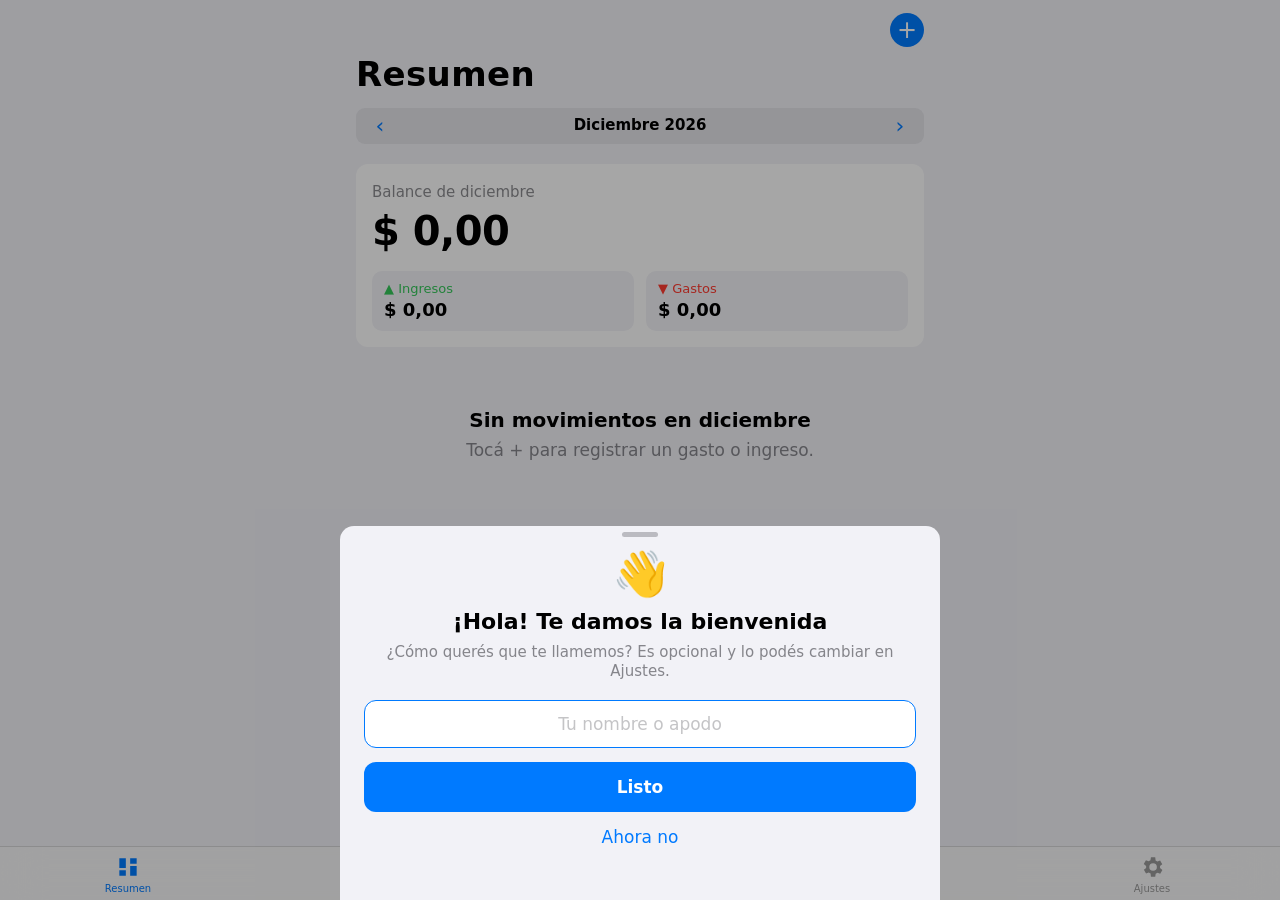
==== index.html @ 660a6580 "v8.4.0: bancos con varias cajas, tarjetas por moneda o sin cuenta, deuda anterior de tarjetas" ====
<!doctype html>
<html lang="es">
<head>
  <meta charset="utf-8">
  <meta name="viewport" content="width=device-width, initial-scale=1, viewport-fit=cover">
  <meta name="theme-color" content="#F2F2F7" media="(prefers-color-scheme: light)">
  <meta name="theme-color" content="#000000" media="(prefers-color-scheme: dark)">
  <meta name="apple-mobile-web-app-capable" content="yes">
  <meta name="apple-mobile-web-app-status-bar-style" content="default">
  <title>Mis Gastos</title>
  <link rel="manifest" href="manifest.webmanifest">
  <link rel="icon" href="icon-192.png">
  <link rel="apple-touch-icon" href="icon-192.png">
  <link rel="stylesheet" href="styles.css">
</head>
<body>
  <div id="app">
    <section class="view" id="view-home"></section>
    <section class="view" id="view-list" hidden></section>
    <section class="view" id="view-cards" hidden></section>
    <section class="view" id="view-budgets" hidden></section>
    <section class="view" id="view-settings" hidden></section>
  </div>

  <nav class="tabbar">
    <button data-tab="home" class="on">
      <svg viewBox="0 0 24 24"><path d="M4 13h6V4H4v9zm0 7h6v-5H4v5zm10 0h6v-9h-6v9zm0-16v5h6V4h-6z"/></svg>
      <span>Resumen</span>
    </button>
    <button data-tab="list">
      <svg viewBox="0 0 24 24"><path d="M4 6h2v2H4zm4 0h12v2H8zM4 11h2v2H4zm4 0h12v2H8zm-4 5h2v2H4zm4 0h12v2H8z"/></svg>
      <span>Movimientos</span>
    </button>
    <button data-tab="cards">
      <svg viewBox="0 0 24 24"><path d="M20 4H4a2 2 0 00-2 2v12a2 2 0 002 2h16a2 2 0 002-2V6a2 2 0 00-2-2zm0 14H4v-6h16v6zm0-10H4V6h16v2z"/></svg>
      <span>Cuentas</span>
    </button>
    <button data-tab="budgets">
      <svg viewBox="0 0 24 24"><path d="M12 2a10 10 0 100 20 10 10 0 000-20zm1 15.9V19h-2v-1.1c-1.7-.3-3-1.4-3.1-3h1.9c.1.9.8 1.5 2.2 1.5 1.5 0 1.9-.7 1.9-1.2 0-.7-.4-1.3-2.3-1.7-2.1-.5-3.5-1.3-3.5-3 0-1.4 1.1-2.4 2.9-2.7V5h2v1.1c1.6.4 2.4 1.6 2.5 2.9h-1.9c-.1-.9-.6-1.5-1.9-1.5-1.2 0-1.9.5-1.9 1.3 0 .7.5 1.1 2.3 1.6 1.8.4 3.5 1.2 3.5 3.1 0 1.4-1 2.5-2.6 2.9z"/></svg>
      <span>Presupuestos</span>
    </button>
    <button data-tab="settings">
      <svg viewBox="0 0 24 24"><path d="M19.4 13a7.5 7.5 0 000-2l2.1-1.6-2-3.5-2.5 1a7.4 7.4 0 00-1.7-1L15 3h-4l-.4 2.7a7.4 7.4 0 00-1.7 1l-2.5-1-2 3.5L6.6 11a7.5 7.5 0 000 2l-2.1 1.6 2 3.5 2.5-1c.5.4 1.1.7 1.7 1L11 21h4l.4-2.7c.6-.3 1.2-.6 1.7-1l2.5 1 2-3.5-2.2-1.8zM13 15.5a3.5 3.5 0 110-7 3.5 3.5 0 010 7z"/></svg>
      <span>Ajustes</span>
    </button>
  </nav>

  <!-- Hoja para agregar / editar gasto -->
  <dialog id="sheet" class="sheet">
    <div class="grabber"></div>
    <header class="sheet-head">
      <button type="button" class="link" data-action="close-sheet">Cancelar</button>
      <strong id="sheet-title">Nuevo gasto</strong>
      <button type="button" class="link bold" data-action="save-expense">Guardar</button>
    </header>
    <div class="segmented" id="f-type">
      <button type="button" data-action="set-type" data-type="expense" class="on">Gasto</button>
      <button type="button" data-action="set-type" data-type="income">Ingreso</button>
    </div>
    <div class="amount-wrap">
      <span id="cur-symbol">$</span>
      <input id="f-amount" inputmode="decimal" placeholder="0" autocomplete="off">
    </div>
    <div class="segmented cur-seg" id="f-cur">
      <button type="button" data-action="set-cur" data-cur="" class="on" id="f-cur-local">UYU</button>
      <button type="button" data-action="set-cur" data-cur="USD">USD</button>
    </div>
    <p class="hint sheet-hint" id="f-usd-hint" hidden></p>
    <div class="group" id="f-rate-group" hidden>
      <label class="row"><span>Cotización US$</span><input id="f-rate" inputmode="decimal" placeholder="0" autocomplete="off"></label>
    </div>
    <div id="f-cats" class="cat-grid"></div>
    <div class="group" id="f-pay-group">
      <div class="row from-row"><span id="f-from-label">Desde</span></div>
      <div class="chips from-chips" id="f-from"></div>
      <label class="row" id="f-inst-row" hidden><span>Cuotas</span><select id="f-inst"></select></label>
    </div>
    <p class="hint sheet-hint" id="f-inst-hint" hidden></p>
    <div class="group">
      <label class="row"><span>Fijo todos los meses</span><input id="f-rec" type="checkbox" class="switch"></label>
      <label class="row" id="f-end-row" hidden><span>Termina</span>
        <select id="f-end-mode"><option value="">Nunca</option><option value="date">En un mes</option></select></label>
      <label class="row" id="f-end-month-row" hidden><span>Último mes</span><input id="f-end" type="month"></label>
    </div>
    <p class="hint sheet-hint" id="f-rec-hint" hidden></p>
    <div class="group">
      <label class="row"><span id="f-date-label">Fecha</span><input id="f-date" type="date"></label>
      <label class="row"><span>Nota</span><input id="f-note" type="text" maxlength="80" placeholder="Opcional"></label>
    </div>
    <div class="group" id="f-receipt-group">
      <button type="button" class="row blue" data-action="add-receipt" id="f-receipt-add">📎 Adjuntar foto del recibo<span></span></button>
      <div class="row receipt-prev" id="f-receipt-prev" hidden>
        <img id="f-receipt-img" alt="Recibo" data-action="view-receipt">
        <button type="button" class="link" data-action="view-receipt">Ver</button>
        <button type="button" class="link danger" data-action="del-receipt">Quitar</button>
      </div>
    </div>
    <div class="group" id="f-delete-group" hidden>
      <button type="button" class="row danger center" data-action="delete-expense">Eliminar gasto</button>
    </div>
  </dialog>

  <!-- Contraseña de la copia -->
  <dialog id="pwsheet" class="sheet small">
    <div class="grabber"></div>
    <header class="sheet-head">
      <button type="button" class="link" id="pw-cancel">Cancelar</button>
      <strong id="pw-title">Contraseña</strong>
      <button type="button" class="link bold" id="pw-ok">Listo</button>
    </header>
    <p class="hint center" id="pw-hint"></p>
    <div class="pw-fields">
      <input id="pw-1" class="field" type="password" autocomplete="new-password" placeholder="Contraseña" enterkeyhint="done">
      <div id="pw-2row"><input id="pw-2" class="field" type="password" autocomplete="new-password" placeholder="Repetila" enterkeyhint="done"></div>
      <p class="field-error" id="pw-err"></p>
    </div>
  </dialog>

  <!-- Hoja para presupuesto -->
  <dialog id="bsheet" class="sheet small">
    <div class="grabber"></div>
    <header class="sheet-head">
      <button type="button" class="link" data-action="close-bsheet">Cancelar</button>
      <strong id="b-title">Presupuesto</strong>
      <button type="button" class="link bold" data-action="save-budget">Guardar</button>
    </header>
    <p class="hint center">Límite mensual para esta categoría</p>
    <div class="amount-wrap">
      <span class="cur-symbol-b">$</span>
      <input id="b-amount" inputmode="decimal" placeholder="0" autocomplete="off">
    </div>
    <div class="group">
      <button type="button" class="row danger center" data-action="clear-budget">Quitar presupuesto</button>
    </div>
  </dialog>

  <!-- Hoja para tarjeta -->
  <dialog id="csheet" class="sheet small">
    <div class="grabber"></div>
    <header class="sheet-head">
      <button type="button" class="link" data-action="close-csheet">Cancelar</button>
      <strong id="c-title">Nueva tarjeta</strong>
      <button type="button" class="link bold" data-action="save-card">Guardar</button>
    </header>
    <div class="group" style="margin-top:12px">
      <label class="row"><span>Nombre</span><input id="c-name" type="text" maxlength="30" placeholder="Visa BROU"></label>
      <label class="row"><span>Límite</span><input id="c-limit" inputmode="decimal" placeholder="100.000"></label>
      <label class="row"><span>Día de cierre</span><input id="c-close" inputmode="numeric" placeholder="Opcional (1-31)"></label>
      <label class="row"><span id="c-pay-label">Se paga desde</span><select id="c-pay"></select></label>
      <label class="row" id="c-pay-usd-row" hidden><span>Dólares desde</span><select id="c-pay-usd"></select></label>
    </div>
    <p class="hint sheet-hint">Al pagar la tarjeta, se propone la cuenta según la moneda del saldo; igual podés elegir otra. Con el día de cierre, las compras hechas después de esa fecha empiezan a pagarse el mes siguiente.</p>
    <div class="group" id="c-delete-group" hidden>
      <button type="button" class="row danger center" data-action="delete-card">Eliminar tarjeta</button>
    </div>
  </dialog>

  <!-- Hoja de cuenta -->
  <dialog id="asheet" class="sheet">
    <div class="grabber"></div>
    <header class="sheet-head">
      <button type="button" class="link" data-action="close-asheet">Cancelar</button>
      <strong id="a-title">Nueva cuenta</strong>
      <button type="button" class="link bold" data-action="save-account">Guardar</button>
    </header>
    <div class="group" style="margin-top:12px">
      <label class="row" id="a-bank-row"><span>Banco</span><input id="a-bank" type="text" maxlength="24" placeholder="Opcional (BROU, Itaú…)" list="a-bank-list" autocomplete="off"></label>
      <datalist id="a-bank-list"></datalist>
      <label class="row"><span>Nombre</span><input id="a-name" type="text" maxlength="30" placeholder="Caja de ahorro pesos"></label>
      <label class="row"><span>Tipo</span><select id="a-type">
        <option value="bank">🏦 Banco</option><option value="cash">💵 Efectivo</option>
        <option value="savings">🐷 Ahorro</option><option value="invest">📈 Inversión</option></select></label>
      <label class="row" id="a-cur-row"><span>Moneda</span><select id="a-cur"><option value="">UYU</option><option value="USD">USD</option></select></label>
      <label class="row"><span id="a-balance-label">Saldo actual</span><input id="a-balance" inputmode="decimal" placeholder="0"></label>
    </div>
    <p class="hint sheet-hint" id="a-hint"></p>
    <div class="group" id="a-yield-group" hidden>
      <label class="row"><span>Rinde (% anual)</span><input id="a-tna" inputmode="decimal" placeholder="Opcional"></label>
    </div>
    <div class="group" id="a-goal-group" hidden>
      <label class="row"><span>Meta</span><input id="a-goal" inputmode="decimal" placeholder="Opcional"></label>
      <label class="row"><span>Para</span><input id="a-goal-date" type="month"></label>
    </div>
    <div class="group" id="a-actions" hidden>
      <button type="button" class="row blue" data-action="account-transfer">⇄ Transferir desde esta cuenta<span></span></button>
      <button type="button" class="row blue" data-action="open-yield" id="a-yield-btn" hidden>📈 Registrar rendimiento<span></span></button>
    </div>
    <div id="a-moves" class="sheet-moves"></div>
    <div class="group" id="a-delete-group" hidden>
      <button type="button" class="row danger center" data-action="delete-account">Eliminar cuenta</button>
    </div>
  </dialog>

  <!-- Hoja de transferencia -->
  <dialog id="tsheet" class="sheet">
    <div class="grabber"></div>
    <header class="sheet-head">
      <button type="button" class="link" data-action="close-tsheet">Cancelar</button>
      <strong id="t-title">Transferir</strong>
      <button type="button" class="link bold" data-action="save-transfer">Guardar</button>
    </header>
    <div class="amount-wrap">
      <span id="t-cur">$</span>
      <input id="t-amount" inputmode="decimal" placeholder="0" autocomplete="off">
    </div>
    <div class="group">
      <label class="row"><span>De</span><select id="t-from"></select></label>
      <label class="row"><span>A</span><select id="t-to"></select></label>
    </div>
    <div class="group" id="t-rate-group" hidden>
      <label class="row"><span>Cotización US$</span><input id="t-rate" inputmode="decimal" placeholder="0"></label>
    </div>
    <p class="hint sheet-hint" id="t-hint" hidden></p>
    <div class="group">
      <label class="row"><span>Fecha</span><input id="t-date" type="date"></label>
      <label class="row"><span>Nota</span><input id="t-note" type="text" maxlength="80" placeholder="Ej.: retiro del cajero"></label>
    </div>
    <p class="hint sheet-hint">Las transferencias no cuentan como gasto ni como ingreso.</p>
    <div class="group" id="t-delete-group" hidden>
      <button type="button" class="row danger center" data-action="delete-transfer">Eliminar transferencia</button>
    </div>
  </dialog>

  <!-- Hoja de pago de resumen -->
  <dialog id="psheet" class="sheet">
    <div class="grabber"></div>
    <header class="sheet-head">
      <button type="button" class="link" data-action="close-psheet">Cancelar</button>
      <strong id="p-title">Pagar resumen</strong>
      <button type="button" class="link bold" data-action="save-pay">Pagar</button>
    </header>
    <div class="segmented" id="p-cur">
      <button type="button" data-action="pay-cur" data-cur="" class="on">Pesos</button>
      <button type="button" data-action="pay-cur" data-cur="USD">Dólares</button>
    </div>
    <p class="hint center" id="p-owed" style="margin-top:12px"></p>
    <div class="amount-wrap">
      <span id="p-sym">$</span>
      <input id="p-amount" inputmode="decimal" placeholder="0" autocomplete="off">
    </div>
    <div class="segmented" id="p-mode" style="margin-bottom:18px">
      <button type="button" data-action="pay-mode" data-mode="total" class="on">Total</button>
      <button type="button" data-action="pay-mode" data-mode="min">Mínimo</button>
      <button type="button" data-action="pay-mode" data-mode="other">Otro monto</button>
    </div>
    <div class="group">
      <label class="row"><span>Desde</span><select id="p-from"></select></label>
      <label class="row"><span>Fecha</span><input id="p-date" type="date"></label>
    </div>
    <div class="group" id="p-rate-group" hidden>
      <label class="row"><span>Cotización US$</span><input id="p-rate" inputmode="decimal" placeholder="0"></label>
    </div>
    <p class="hint sheet-hint" id="p-hint" hidden></p>
    <div class="group" id="p-delete-group" hidden>
      <button type="button" class="row danger center" data-action="delete-transfer">Eliminar pago</button>
    </div>
  </dialog>

  <!-- Deuda anterior de una tarjeta -->
  <dialog id="dsheet" class="sheet">
    <div class="grabber"></div>
    <header class="sheet-head">
      <button type="button" class="link" data-action="close-dsheet">Cancelar</button>
      <strong id="d-title">Deuda anterior</strong>
      <button type="button" class="link bold" data-action="save-debt">Guardar</button>
    </header>
    <div class="segmented" id="d-kind" style="margin:4px 16px 14px">
      <button type="button" data-action="d-kind" data-kind="plan">Compra en cuotas</button>
      <button type="button" data-action="d-kind" data-kind="balance">Saldo a pagar</button>
    </div>
    <div class="segmented" id="d-cur" style="margin:0 16px 14px" hidden>
      <button type="button" data-action="d-cur" data-cur="">Pesos</button>
      <button type="button" data-action="d-cur" data-cur="USD">Dólares</button>
    </div>
    <div class="group">
      <label class="row"><span>Descripción</span><input id="d-note" type="text" maxlength="40" placeholder="Heladera"></label>
      <label class="row"><span id="d-amount-label">Valor de la cuota</span><input id="d-amount" inputmode="decimal" placeholder="0"></label>
      <label class="row" id="d-left-row"><span>Cuotas que faltan</span><input id="d-left" inputmode="numeric" placeholder="Incluye la de este mes"></label>
      <label class="row" id="d-total-row"><span>Cuotas en total</span><input id="d-total" inputmode="numeric" placeholder="Opcional"></label>
    </div>
    <p class="hint sheet-hint" id="d-hint"></p>
    <div class="group" id="d-delete-group" hidden>
      <button type="button" class="row danger center" data-action="delete-debt">Eliminar</button>
    </div>
  </dialog>

  <!-- Categoría propia -->
  <dialog id="ksheet" class="sheet">
    <div class="grabber"></div>
    <header class="sheet-head">
      <button type="button" class="link" data-action="close-ksheet">Cancelar</button>
      <strong id="k-title">Nueva categoría</strong>
      <button type="button" class="link bold" data-action="save-cat">Guardar</button>
    </header>
    <div class="k-preview" id="k-preview"></div>
    <div class="segmented" id="k-type" style="margin:0 16px 14px">
      <button type="button" data-action="k-type" data-type="expense">Gasto</button>
      <button type="button" data-action="k-type" data-type="income">Ingreso</button>
    </div>
    <div class="group">
      <label class="row"><span>Nombre</span><input id="k-name" type="text" maxlength="24" placeholder="Mascotas"></label>
      <label class="row"><span>Emoji</span><input id="k-emoji" type="text" maxlength="16" placeholder="🐶" style="font-size:20px"></label>
    </div>
    <div class="section-h"><span>Elegí un emoji o escribí el tuyo</span></div>
    <div class="k-emojis" id="k-emojis"></div>
    <div class="section-h"><span>Color de fondo</span></div>
    <div class="k-colors" id="k-colors"></div>
    <div class="group">
      <label class="row"><span>Otro color</span><input id="k-custom-color" type="color" class="k-picker"></label>
    </div>
    <div class="group" id="k-delete-group" hidden>
      <button type="button" class="row danger center" data-action="delete-cat">Eliminar categoría</button>
    </div>
  </dialog>

  <!-- Bienvenida (nombre opcional) -->
  <dialog id="nsheet" class="sheet small">
    <div class="grabber"></div>
    <div class="welcome">
      <div class="welcome-icon">👋</div>
      <h2>¡Hola! Te damos la bienvenida</h2>
      <p class="hint center">¿Cómo querés que te llamemos? Es opcional y lo podés cambiar en Ajustes.</p>
      <input id="n-name" class="field" type="text" maxlength="24" placeholder="Tu nombre o apodo" autocomplete="given-name" enterkeyhint="done">
      <button class="btn" data-action="save-name">Listo</button>
      <button class="link" data-action="skip-name">Ahora no</button>
    </div>
  </dialog>

  <!-- Rendimiento de una cuenta -->
  <dialog id="ysheet" class="sheet small">
    <div class="grabber"></div>
    <header class="sheet-head">
      <button type="button" class="link" data-action="close-ysheet">Cancelar</button>
      <strong id="y-title">Rendimiento</strong>
      <button type="button" class="link bold" data-action="save-yield">Guardar</button>
    </header>
    <p class="hint center" id="y-period" style="margin:0 16px 14px"></p>
    <div class="group">
      <label class="row"><span>Saldo hoy</span><input id="y-balance" inputmode="decimal" placeholder="0"></label>
      <label class="row"><span>Tasa anual (%)</span><input id="y-tna" inputmode="decimal" placeholder="0"></label>
      <div class="row"><span>Rendimiento</span><span class="val" id="y-diff"></span></div>
    </div>
    <button type="button" class="link center" style="display:block;margin:0 auto 10px" data-action="yield-estimate" id="y-est-btn">Usar el estimado</button>
    <p class="footer-note">Viene completado con lo que estimamos según la tasa. Si en la app de tu banco ves otro saldo, escribilo: la diferencia queda como ingreso «Rendimientos».</p>
  </dialog>

  <!-- Foto del recibo -->
  <dialog id="rsheet" class="sheet">
    <div class="grabber"></div>
    <header class="sheet-head"><span></span><strong>Recibo</strong><button type="button" class="link bold" data-action="close-rsheet">Listo</button></header>
    <img id="r-img" class="receipt-full" alt="Recibo">
  </dialog>

  <!-- Importar estado de cuenta -->
  <dialog id="isheet" class="sheet">
    <div class="grabber"></div>
    <header class="sheet-head">
      <button type="button" class="link" data-action="close-isheet">Cancelar</button>
      <strong>Importar</strong>
      <button type="button" class="link bold" data-action="do-import" id="i-go">Importar</button>
    </header>
    <p class="hint center" id="i-file" style="margin:0 16px 14px"></p>
    <div class="group">
      <label class="row"><span>Fecha</span><select id="i-date"></select></label>
      <label class="row"><span>Descripción</span><select id="i-desc"></select></label>
      <label class="row"><span>Montos</span><select id="i-mode">
        <option value="signed">Una columna (negativo = gasto)</option>
        <option value="expense">Una columna, todos gastos</option>
        <option value="split">Débito y crédito separados</option>
      </select></label>
      <label class="row" id="i-amount-row"><span id="i-amount-label">Monto</span><select id="i-amount"></select></label>
      <label class="row" id="i-credit-row" hidden><span>Crédito</span><select id="i-credit"></select></label>
      <label class="row"><span>Cuenta</span><select id="i-acc"></select></label>
    </div>
    <div class="section-h"><span id="i-count">Vista previa</span></div>
    <div class="group" id="i-preview"></div>
    <p class="footer-note">Las categorías se eligen solas por la descripción; después podés cambiarlas. Los movimientos repetidos se saltean.</p>
  </dialog>

  <!-- Bloqueo -->
  <div id="lock" class="lock" hidden>
    <div class="lock-box">
      <div class="lock-icon">🔒</div>
      <h2>Mis Gastos</h2>
      <p class="hint center">Ingresá tu PIN</p>
      <input id="lock-pin" class="field pin" type="password" inputmode="numeric" autocomplete="off" maxlength="12" enterkeyhint="go">
      <p class="field-error center" id="lock-err"></p>
      <button class="btn" id="lock-go">Desbloquear</button>
      <button class="btn secondary" id="lock-bio" hidden>Usar huella</button>
      <button class="link" id="lock-forgot">Olvidé mi PIN</button>
    </div>
  </div>

  <div id="toast" class="toast" hidden></div>

  <script src="app.js"></script>
</body>
</html>
---- styles.css ----
/* Mis Gastos — estilo iOS */
:root {
  --bg: #F2F2F7; --card: #FFFFFF; --card2: #F2F2F7;
  --label: #000000; --label2: rgba(60,60,67,.6); --label3: rgba(60,60,67,.3);
  --sep: rgba(60,60,67,.18); --fill: rgba(120,120,128,.12);
  --blue: #007AFF; --red: #FF3B30; --green: #34C759; --orange: #FF9500;
  --tabbar: rgba(249,249,249,.86);
  --r: 12px;
}
@media (prefers-color-scheme: dark) {
  :root {
    --bg: #000000; --card: #1C1C1E; --card2: #2C2C2E;
    --label: #FFFFFF; --label2: rgba(235,235,245,.6); --label3: rgba(235,235,245,.3);
    --sep: rgba(84,84,88,.6); --fill: rgba(118,118,128,.24);
    --blue: #0A84FF; --red: #FF453A; --green: #30D158; --orange: #FF9F0A;
    --tabbar: rgba(22,22,22,.86);
  }
}
* { box-sizing: border-box; -webkit-tap-highlight-color: transparent; }
html, body { margin: 0; background: var(--bg); color: var(--label);
  font-family: -apple-system, BlinkMacSystemFont, "SF Pro Text", "Inter", "Segoe UI", Roboto, system-ui, sans-serif;
  font-size: 17px; line-height: 1.3; -webkit-font-smoothing: antialiased; }
button { font: inherit; color: inherit; background: none; border: 0; padding: 0; cursor: pointer; }
input, select { font: inherit; color: var(--label); }
[hidden] { display: none !important; }

.view { max-width: 600px; margin: 0 auto;
  padding: calc(8px + env(safe-area-inset-top)) 16px calc(100px + env(safe-area-inset-bottom)); }

/* Encabezado grande */
.nav { display: flex; justify-content: flex-end; align-items: center; min-height: 44px; gap: 8px; }
.icon-btn { width: 34px; height: 34px; border-radius: 50%; background: var(--blue); color: #fff;
  font-size: 24px; line-height: 34px; text-align: center; font-weight: 400; }
.large-title { font-size: 34px; font-weight: 700; letter-spacing: .37px; margin: 0 0 12px; }

/* Selector de mes */
.month { display: flex; align-items: center; justify-content: space-between;
  background: var(--fill); border-radius: 9px; padding: 2px; margin-bottom: 20px; }
.month button { width: 44px; height: 32px; border-radius: 7px; color: var(--blue); font-size: 22px; }
.month button:disabled { color: var(--label3); }
.month span { font-size: 15px; font-weight: 600; }

/* Tarjetas y grupos */
.card { background: var(--card); border-radius: var(--r); padding: 16px; margin-bottom: 20px; }
.section-h { display: flex; justify-content: space-between; align-items: baseline;
  font-size: 13px; text-transform: uppercase; color: var(--label2); margin: 0 16px 7px; letter-spacing: -.08px; }
.section-h button { text-transform: none; color: var(--blue); font-size: 15px; }
.footer-note { font-size: 13px; color: var(--label2); margin: -13px 16px 22px; line-height: 1.4; }
.group { background: var(--card); border-radius: var(--r); overflow: hidden; margin-bottom: 22px; }
.row { display: flex; align-items: center; gap: 12px; min-height: 44px; padding: 10px 16px; width: 100%;
  text-align: left; position: relative; }
.row + .row::before { content: ""; position: absolute; top: 0; right: 0; left: 16px; height: .5px; background: var(--sep); }
.row.with-icon + .row.with-icon::before { left: 60px; }
.row > span:first-child:not(.ci) { flex: 1; }
.row input, .row select { border: 0; background: transparent; text-align: right; outline: none; flex: 1; min-width: 0; }
.row input::placeholder { color: var(--label3); }
.row .val { color: var(--label2); }
.row.center { justify-content: center; }
.danger { color: var(--red) !important; }
.blue { color: var(--blue); }
.chev::after { content: "›"; color: var(--label3); font-size: 22px; margin-left: 4px; }
.row:active { background: var(--fill); }

/* Icono de categoría */
.ci { width: 32px; height: 32px; border-radius: 8px; display: grid; place-items: center; font-size: 17px; flex: none; }
.ri { flex: 1; min-width: 0; }
.ri b { display: block; font-weight: 400; white-space: nowrap; overflow: hidden; text-overflow: ellipsis; }
.ri small { display: block; color: var(--label2); font-size: 13px; }
.amt { font-variant-numeric: tabular-nums; white-space: nowrap; }

/* Hero */
.hero small { color: var(--label2); font-size: 15px; }
.hero .big { font-size: 40px; font-weight: 700; letter-spacing: -.5px; margin: 2px 0 6px; font-variant-numeric: tabular-nums; }
.delta { font-size: 15px; font-weight: 500; }
.delta.up { color: var(--red); } .delta.down { color: var(--green); }
.progress { height: 8px; background: var(--fill); border-radius: 4px; overflow: hidden; margin: 12px 0 6px; }
.progress > i { display: block; height: 100%; border-radius: 4px; background: var(--green); transition: width .4s; }
.progress.warn > i { background: var(--orange); } .progress.over > i { background: var(--red); }
.meta { display: flex; justify-content: space-between; font-size: 13px; color: var(--label2); }

/* Donut */
.donut-wrap { display: flex; align-items: center; gap: 18px; }
.donut { width: 140px; height: 140px; flex: none; }
.donut text { fill: var(--label); }
.legend { flex: 1; display: grid; gap: 8px; font-size: 15px; min-width: 0; }
.legend div { display: flex; align-items: center; gap: 8px; }
.legend i { width: 10px; height: 10px; border-radius: 50%; flex: none; }
.legend span { flex: 1; white-space: nowrap; overflow: hidden; text-overflow: ellipsis; }
.legend em { font-style: normal; color: var(--label2); font-variant-numeric: tabular-nums; }

/* Buscador y filtros */
.search { display: flex; align-items: center; gap: 6px; background: var(--fill); border-radius: 10px;
  padding: 0 8px; height: 36px; margin-bottom: 12px; color: var(--label2); }
.search input { flex: 1; border: 0; background: transparent; outline: none; font-size: 17px; }
.chips { display: flex; gap: 8px; overflow-x: auto; margin: 0 -16px 18px; padding: 0 16px; scrollbar-width: none; }
.chips::-webkit-scrollbar { display: none; }
.chip { flex: none; padding: 6px 14px; border-radius: 16px; background: var(--card); font-size: 15px; }
.chip.on { background: var(--blue); color: #fff; }
.empty { text-align: center; color: var(--label2); padding: 40px 20px; }
.empty b { display: block; color: var(--label); font-size: 20px; margin-bottom: 6px; }

/* Presupuestos */
.brow { display: block; padding: 12px 16px; }
.brow .top { display: flex; align-items: center; gap: 12px; }
.brow .progress { margin: 10px 0 4px 44px; height: 6px; }
.brow .meta { margin-left: 44px; }

/* Tab bar */
.tabbar { position: fixed; left: 0; right: 0; bottom: 0; z-index: 5; display: flex;
  background: var(--tabbar); backdrop-filter: saturate(180%) blur(20px); -webkit-backdrop-filter: saturate(180%) blur(20px);
  border-top: .5px solid var(--sep); padding-bottom: env(safe-area-inset-bottom); }
.tabbar button { flex: 1; display: grid; justify-items: center; gap: 2px; padding: 7px 0 5px; color: #999; font-size: 10px; font-weight: 500; }
.tabbar svg { width: 26px; height: 26px; fill: currentColor; }
.tabbar button.on { color: var(--blue); }

/* Hojas (modales) */
.sheet { width: 100%; max-width: 600px; margin: auto auto 0; border: 0; padding: 0 0 calc(24px + env(safe-area-inset-bottom));
  border-radius: 14px 14px 0 0; background: var(--bg); color: var(--label); max-height: 94vh; }
.sheet[open] { animation: up .28s cubic-bezier(.2,.9,.3,1); }
@keyframes up { from { transform: translateY(100%); } to { transform: none; } }
.sheet::backdrop { background: rgba(0,0,0,.35); }
.grabber { width: 36px; height: 5px; border-radius: 3px; background: var(--label3); margin: 6px auto 0; }
.sheet-head { display: flex; justify-content: space-between; align-items: center; padding: 10px 16px 6px; }
.sheet-head strong { font-weight: 600; }
.link { color: var(--blue); } .link.bold { font-weight: 600; }
.link:disabled { color: var(--label3); }
.amount-wrap { display: flex; justify-content: center; align-items: baseline; gap: 4px; padding: 18px 16px 22px; }
.amount-wrap span { font-size: 34px; color: var(--label2); font-weight: 600; }
.amount-wrap input { width: 70%; border: 0; background: transparent; outline: none; font-size: 56px; font-weight: 700;
  text-align: center; font-variant-numeric: tabular-nums; }
.amount-wrap input::placeholder { color: var(--label3); }
.sheet .group { margin: 0 16px 20px; }
.cat-grid { display: grid; grid-template-columns: repeat(4, 1fr); gap: 12px 6px; margin: 0 16px 22px; }
.cat-grid button { display: grid; justify-items: center; gap: 6px; font-size: 12px; color: var(--label2); }
.cat-grid .ci { width: 52px; height: 52px; border-radius: 14px; font-size: 24px; opacity: .55; transition: transform .15s; }
.cat-grid button.on .ci { opacity: 1; transform: scale(1.06); box-shadow: 0 0 0 3px var(--bg), 0 0 0 5px var(--blue); }
.cat-grid button.on { color: var(--label); font-weight: 600; }
.hint { color: var(--label2); font-size: 15px; margin: 4px 16px 0; }
.center { text-align: center; }

/* Estado de sincronización */
.status-dot { width: 8px; height: 8px; border-radius: 50%; background: var(--label3); display: inline-block; margin-right: 6px; }
.status-dot.ok { background: var(--green); } .status-dot.err { background: var(--red); } .status-dot.busy { background: var(--orange); }
.btn { display: block; width: 100%; height: 50px; border-radius: 12px; background: var(--blue); color: #fff; font-weight: 600; margin-bottom: 22px; }
.btn:disabled { opacity: .5; }

.toast { position: fixed; left: 50%; bottom: calc(96px + env(safe-area-inset-bottom)); transform: translateX(-50%);
  background: rgba(30,30,30,.92); color: #fff; padding: 10px 18px; border-radius: 20px; font-size: 15px; z-index: 20;
  max-width: 90vw; text-align: center; }

/* Control segmentado */
.segmented { display: flex; background: var(--fill); border-radius: 9px; padding: 2px; margin: 8px 16px 0; }
.segmented button { flex: 1; height: 30px; border-radius: 7px; font-size: 14px; font-weight: 500; }
.segmented button.on { background: var(--card); box-shadow: 0 2px 6px rgba(0,0,0,.12); font-weight: 600; }
.sheet-hint { margin: -12px 32px 18px; font-size: 13px; }
.income { color: var(--green); }

/* Balance */
.split { display: grid; grid-template-columns: 1fr 1fr; gap: 12px; margin-top: 14px; }
.split div { background: var(--card2); border-radius: 10px; padding: 10px 12px; }
.split small { display: block; font-size: 13px; }
.split b { font-size: 18px; font-variant-numeric: tabular-nums; }
.big.neg { color: var(--red); }

/* Tarjetas */
.ccard { position: relative; border-radius: 16px; padding: 18px; color: #fff; margin-bottom: 14px; min-height: 172px;
  box-shadow: 0 8px 24px rgba(0,0,0,.18); display: block; width: 100%; text-align: left; overflow: hidden; }
.ccard::after { content: ""; position: absolute; right: -40px; top: -60px; width: 200px; height: 200px; border-radius: 50%; background: rgba(255,255,255,.08); }
.ccard .cname { font-size: 17px; font-weight: 600; display: flex; justify-content: space-between; }
.ccard .chip-ic { width: 34px; height: 24px; border-radius: 5px; background: linear-gradient(135deg,#f6d77b,#c9a23d); margin: 14px 0 10px; }
.ccard small { opacity: .8; font-size: 13px; display: block; }
.ccard .avail { font-size: 26px; font-weight: 700; font-variant-numeric: tabular-nums; }
.ccard .progress { background: rgba(255,255,255,.25); margin: 10px 0 6px; height: 6px; }
.ccard .progress > i { background: #fff; }
.ccard .progress.warn > i { background: #FFD60A; } .ccard .progress.over > i { background: #FF6961; }
.ccard .meta { color: rgba(255,255,255,.85); }
.months { display: grid; grid-template-columns: repeat(6, 1fr); gap: 8px; align-items: end; height: 120px; margin-top: 8px; }
.months div { display: grid; justify-items: center; gap: 4px; font-size: 11px; color: var(--label2); height: 100%; align-content: end; }
.months i { width: 100%; max-width: 28px; border-radius: 5px 5px 2px 2px; background: var(--blue); min-height: 2px; }
.months b { font-weight: 500; font-size: 10px; color: var(--label); }
.tabbar button span { white-space: nowrap; }

.hero small.income { color: var(--green); } .hero small.danger { color: var(--red); }

/* Interruptor estilo iOS */
.switch { appearance: none; -webkit-appearance: none; width: 51px; height: 31px; border-radius: 16px; background: var(--fill);
  position: relative; flex: none; transition: background .2s; cursor: pointer; margin: 0; padding: 0; border: 0; }
.switch::after { content: ""; position: absolute; top: 2px; left: 2px; width: 27px; height: 27px; border-radius: 50%;
  background: #fff; box-shadow: 0 2px 4px rgba(0,0,0,.25); transition: transform .2s; }
.switch:checked { background: var(--green); }
.switch:checked::after { transform: translateX(20px); }
input[type=month] { text-align: right; }
.tag { font-size: 11px; font-weight: 600; color: var(--blue); background: rgba(0,122,255,.12); padding: 1px 6px; border-radius: 6px; margin-left: 6px; vertical-align: 2px; }
.row input.switch { width: 51px; min-width: 51px; max-width: 51px; flex: 0 0 51px; height: 31px; }

.cur-seg { width: 160px; margin: -10px auto 10px; }
#f-rate { text-align: right; }

/* v6: cuentas */
.amt small { display: block; font-size: 12px; color: var(--label2); font-weight: 400; text-align: right; }
.amt.muted { color: var(--label2); }
.quick { display: grid; grid-template-columns: repeat(3, 1fr); gap: 10px; margin-bottom: 22px; }
.quick button { background: var(--card); border-radius: 12px; padding: 12px 6px; font-size: 14px; font-weight: 500; color: var(--blue); display: flex; flex-direction: column; align-items: center; gap: 4px; }
.quick button span { font-size: 20px; line-height: 1; }
.quick button:active { background: var(--fill); }
.card.setup { border: 1.5px solid var(--blue); }
.card.setup b { font-size: 17px; }
.card.setup p { color: var(--label2); font-size: 14px; margin: 6px 0 12px; line-height: 1.35; }
.card.setup .actions { display: flex; align-items: center; gap: 16px; }
.btn.small { width: auto; height: 38px; padding: 0 18px; margin: 0; display: inline-block; }
.btn.pay { height: 42px; margin: -4px 0 18px; background: var(--card); color: var(--blue); }
.from-row { min-height: 36px; padding-bottom: 2px; }
.from-chips { margin: 0; padding: 4px 16px 12px; }
.from-chips .chip { background: var(--fill); }
.from-chips .chip.on { background: var(--blue); color: #fff; }
.sheet-moves .section-h, .sheet-moves .group { margin-left: 16px; margin-right: 16px; }
.footer-note.center { text-align: center; }
.ccard .avail.two { font-size: 20px; }

/* v6.1: conexión simple */
.card.steps b { font-size: 17px; }
.card.steps ol { margin: 10px 0 14px; padding-left: 20px; color: var(--label2); font-size: 14px; line-height: 1.4; }
.card.steps ol li { margin-bottom: 6px; } .card.steps ol b { font-size: inherit; color: var(--label); }
.card.steps .btn { margin-bottom: 10px; }
.card.steps .link { display: block; width: 100%; text-align: center; font-size: 15px; padding: 4px 0; }
details.adv { margin-bottom: 22px; }
details.adv summary { color: var(--blue); font-size: 15px; padding: 4px 16px 12px; cursor: pointer; list-style: none; }
details.adv summary::-webkit-details-marker { display: none; }
details.adv summary::after { content: " ›"; }
details.adv[open] summary::after { content: " ⌄"; }
.card.steps .steps-sub { color: var(--label2); font-size: 14px; line-height: 1.35; margin: 6px 0 14px; }
.field-label { display: block; font-size: 13px; font-weight: 600; color: var(--label2); margin: 0 0 6px 2px; }
.field { display: block; width: 100%; height: 48px; padding: 0 14px; margin-bottom: 14px; border-radius: 12px;
  border: 1.5px solid var(--sep); background: var(--fill); font-size: 17px; outline: none; -webkit-appearance: none; }
.field:focus { border-color: var(--blue); background: var(--card); }
.field::placeholder { color: var(--label3); }
.field[aria-invalid="true"] { border-color: var(--red, #ff3b30); }
.field-error { color: var(--red, #ff3b30); font-size: 13px; margin: -8px 0 12px 2px; }
.card.steps .steps-note { color: var(--label2); font-size: 12px; line-height: 1.35; margin: 2px 0 10px; }
.pw-fields { padding: 0 16px; }
#pwsheet .hint { margin: 4px 24px 16px; }

/* Aviso con acción (Deshacer) */
.toast.has-action { display: flex; align-items: center; gap: 14px; text-align: left; }
.toast button { color: #64D2FF; font-weight: 600; font-size: 15px; white-space: nowrap; }
.toast[hidden] { display: none; }

/* Recibos */
.receipt-prev { gap: 14px; justify-content: flex-start; }
.receipt-prev img { width: 44px; height: 44px; object-fit: cover; border-radius: 8px; background: var(--fill); }
.receipt-full { display: block; width: calc(100% - 32px); margin: 0 16px 24px; border-radius: 12px; }
.link.danger { color: var(--red); }

/* Importar */
#i-preview .row small { color: var(--label2); }
.row.skip { opacity: .45; }

/* Gráfico mensual */
.bars { width: 100%; height: auto; display: block; }
.bars text { fill: var(--label2); font-size: 10px; }
.bars .cur text { fill: var(--label); font-weight: 700; }

/* Alertas de presupuesto */
.alert { border-left: 4px solid var(--orange); }
.alert.over { border-left-color: var(--red); }
.alert p { margin: 4px 0 0; font-size: 14px; }

/* Pantalla de bloqueo */
.lock { position: fixed; inset: 0; z-index: 50; background: var(--bg); display: flex; align-items: center; justify-content: center; padding: 24px; }
.lock[hidden] { display: none; }
.lock-box { width: 100%; max-width: 320px; text-align: center; }
.lock-icon { font-size: 44px; }
.lock h2 { margin: 6px 0 4px; }
.field.pin { text-align: center; font-size: 26px; letter-spacing: 8px; margin-top: 16px; }
.btn.secondary { background: var(--fill); color: var(--blue); margin-top: -10px; }
.center { text-align: center; }
.dot { display: inline-block; width: 8px; height: 8px; border-radius: 50%; margin-right: 4px; }

/* Saludo y bienvenida */
.nav .greet { margin-right: auto; font-size: 15px; color: var(--label2); white-space: nowrap; overflow: hidden; text-overflow: ellipsis; }
.nav .greet b { color: var(--label); font-weight: 600; }
.welcome { padding: 8px 24px 28px; text-align: center; }
.welcome-icon { font-size: 44px; }
.welcome h2 { margin: 6px 0 6px; font-size: 22px; }
.welcome .field { margin-top: 18px; text-align: center; }
.welcome .link { display: block; margin: -8px auto 0; }

/* Categorías propias */
.k-preview { display: flex; flex-direction: column; align-items: center; gap: 8px; padding: 6px 0 14px; }
.k-preview .ci { width: 56px; height: 56px; font-size: 30px; border-radius: 16px; }
.k-preview b { font-size: 17px; }
.k-emojis, .k-colors { display: grid; grid-template-columns: repeat(8, 1fr); gap: 8px; margin: 0 16px 16px; }
.k-emojis button { height: 40px; border-radius: 10px; background: var(--card); font-size: 22px; }
.k-emojis button.on { box-shadow: inset 0 0 0 2px var(--blue); }
.k-colors { grid-template-columns: repeat(6, 1fr); }
.k-colors button { aspect-ratio: 1; border-radius: 50%; }
.k-colors button.on { box-shadow: 0 0 0 3px var(--bg), 0 0 0 5px var(--blue); }
.k-picker { width: 44px; height: 30px; border: none; background: none; padding: 0; }
.ri-inline { display: flex; align-items: center; gap: 10px; }
.debt-link { display: block; margin: -4px auto 14px; font-size: 14px; }
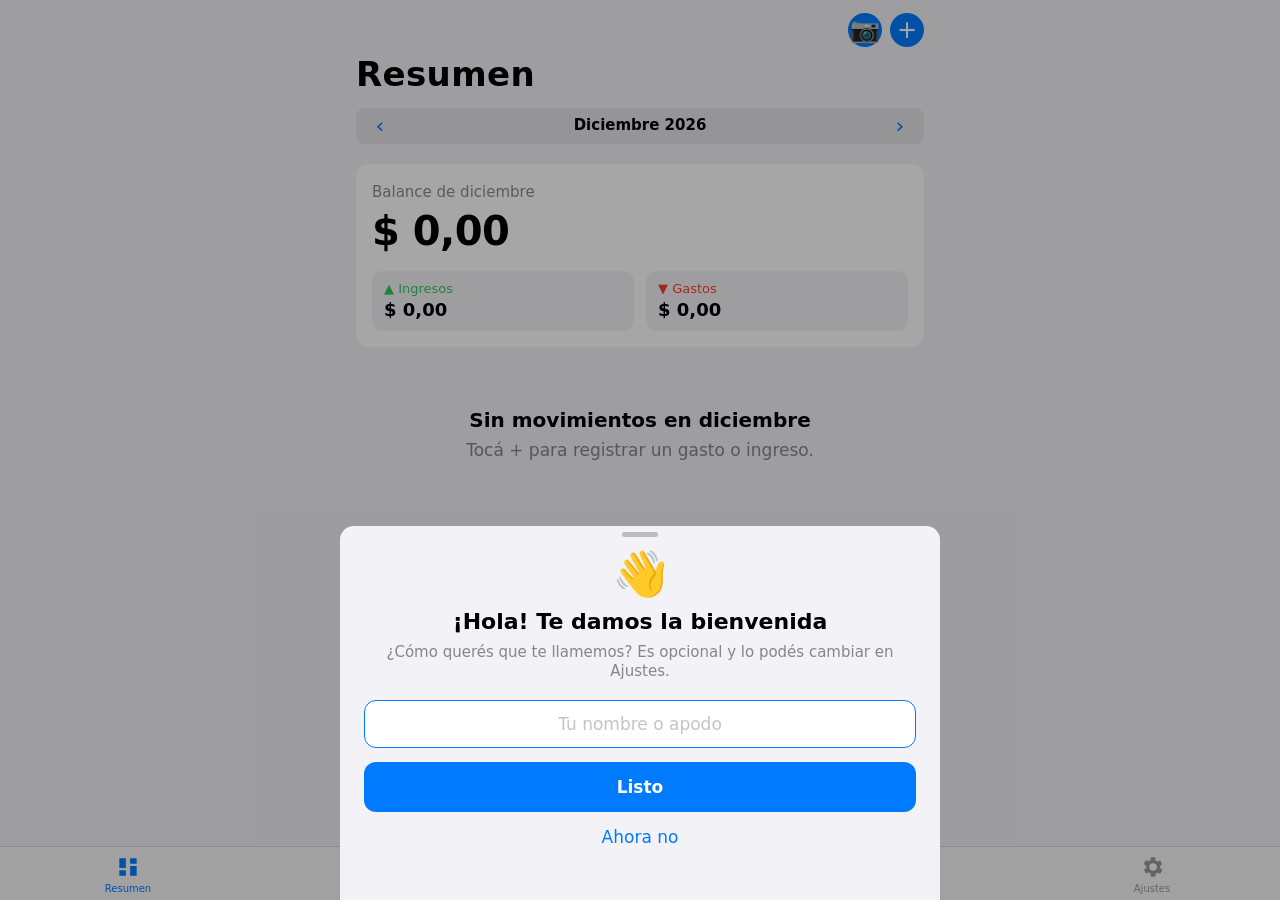
==== commit 415ff6ee: "v8.6.0: escanear ticket (QR de DGI), pegar link del QR, recordar comercio por RUT" ====
--- a/index.html
+++ b/index.html
@@ -53,6 +53,10 @@
       <strong id="sheet-title">Nuevo gasto</strong>
       <button type="button" class="link bold" data-action="save-expense">Guardar</button>
     </header>
+    <div class="group" id="f-scan-group">
+      <button type="button" class="row blue" data-action="scan-ticket">📷 Escanear ticket (QR de DGI)<span></span></button>
+      <button type="button" class="row blue" data-action="paste-cfe">🔗 Pegar link del QR<span></span></button>
+    </div>
     <div class="segmented" id="f-type">
       <button type="button" data-action="set-type" data-type="expense" class="on">Gasto</button>
       <button type="button" data-action="set-type" data-type="income">Ingreso</button>
@@ -71,8 +75,7 @@
     </div>
     <div id="f-cats" class="cat-grid"></div>
     <div class="group" id="f-pay-group">
-      <div class="row from-row"><span id="f-from-label">Desde</span></div>
-      <div class="chips from-chips" id="f-from"></div>
+      <label class="row"><span class="from-lbl"><span id="f-from-label">Desde</span><small id="f-from-bal"></small></span><select id="f-from" class="from-sel"></select></label>
       <label class="row" id="f-inst-row" hidden><span>Cuotas</span><select id="f-inst"></select></label>
     </div>
     <p class="hint sheet-hint" id="f-inst-hint" hidden></p>
@@ -85,8 +88,10 @@
     <p class="hint sheet-hint" id="f-rec-hint" hidden></p>
     <div class="group">
       <label class="row"><span id="f-date-label">Fecha</span><input id="f-date" type="date"></label>
+      <label class="row" id="f-paid-row" hidden><span id="f-paid-label">Ya descontado del saldo</span><input id="f-paid" type="checkbox" class="switch"></label>
       <label class="row"><span>Nota</span><input id="f-note" type="text" maxlength="80" placeholder="Opcional"></label>
     </div>
+    <p class="hint sheet-hint" id="f-paid-hint" hidden>Queda registrado, pero no cambia el saldo de la cuenta: usalo para lo que pagaste antes de empezar a usar la app.</p>
     <div class="group" id="f-receipt-group">
       <button type="button" class="row blue" data-action="add-receipt" id="f-receipt-add">📎 Adjuntar foto del recibo<span></span></button>
       <div class="row receipt-prev" id="f-receipt-prev" hidden>
--- a/styles.css
+++ b/styles.css
@@ -298,3 +298,6 @@
 .k-picker { width: 44px; height: 30px; border: none; background: none; padding: 0; }
 .ri-inline { display: flex; align-items: center; gap: 10px; }
 .debt-link { display: block; margin: -4px auto 14px; font-size: 14px; }
+.row select.from-sel { flex: 3; text-overflow: ellipsis; font-size: 15px; }
+.from-lbl { display: flex; flex-direction: column; line-height: 1.2; }
+.from-lbl small { font-size: 12px; color: var(--label2); white-space: nowrap; }
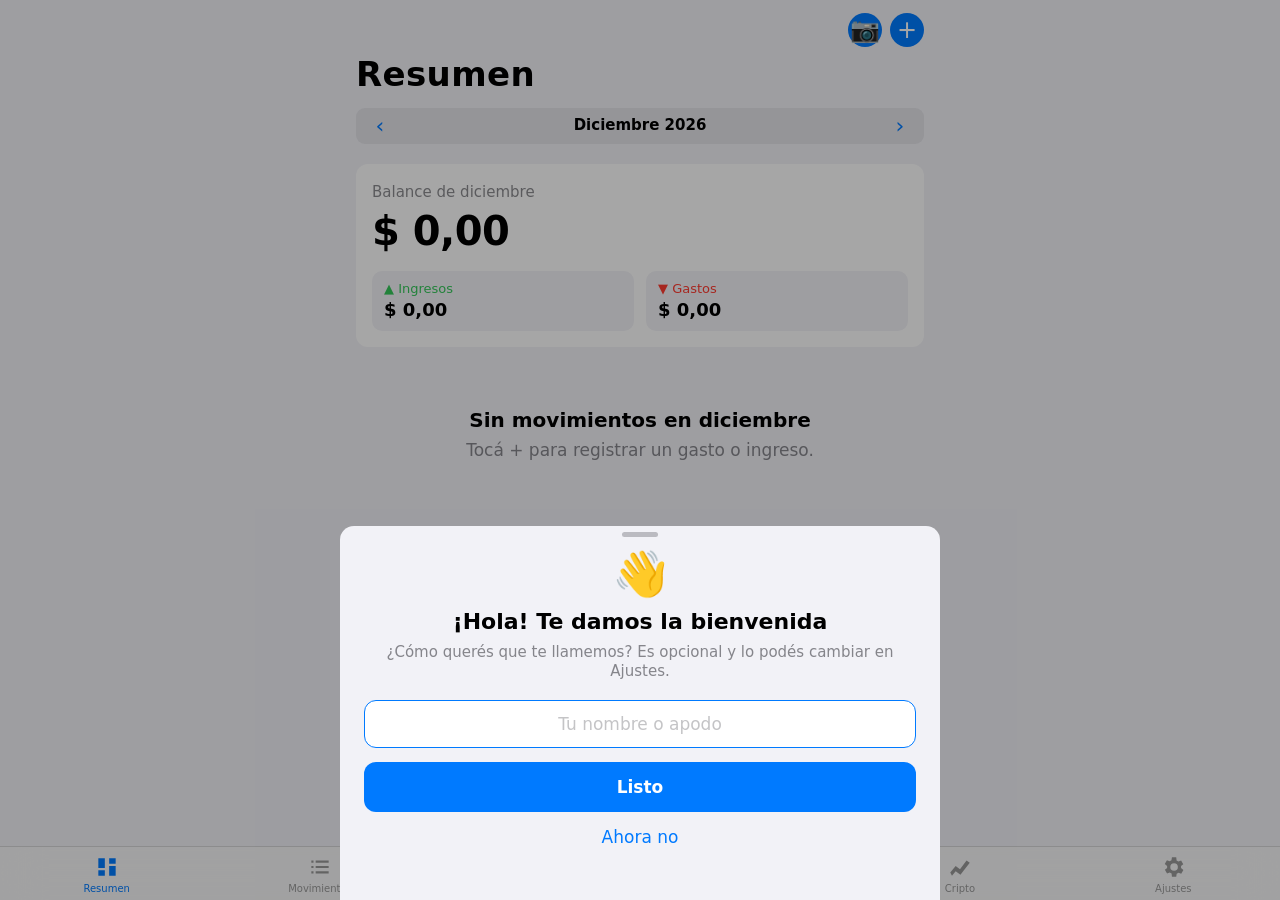
==== commit c8938738: "v8.11.0: pestaña Cripto con señales diarias NNFX y paper trading" ====
--- a/index.html
+++ b/index.html
@@ -5,6 +5,7 @@
   <meta name="viewport" content="width=device-width, initial-scale=1, viewport-fit=cover">
   <meta name="theme-color" content="#F2F2F7" media="(prefers-color-scheme: light)">
   <meta name="theme-color" content="#000000" media="(prefers-color-scheme: dark)">
+  <script>try { var t = localStorage.getItem('mg-theme'); if (t === 'dark' || t === 'light') document.documentElement.dataset.theme = t; } catch (e) {}</script>
   <meta name="apple-mobile-web-app-capable" content="yes">
   <meta name="apple-mobile-web-app-status-bar-style" content="default">
   <title>Mis Gastos</title>
@@ -19,6 +20,7 @@
     <section class="view" id="view-list" hidden></section>
     <section class="view" id="view-cards" hidden></section>
     <section class="view" id="view-budgets" hidden></section>
+    <section class="view" id="view-crypto" hidden></section>
     <section class="view" id="view-settings" hidden></section>
   </div>
 
@@ -39,6 +41,10 @@
       <svg viewBox="0 0 24 24"><path d="M12 2a10 10 0 100 20 10 10 0 000-20zm1 15.9V19h-2v-1.1c-1.7-.3-3-1.4-3.1-3h1.9c.1.9.8 1.5 2.2 1.5 1.5 0 1.9-.7 1.9-1.2 0-.7-.4-1.3-2.3-1.7-2.1-.5-3.5-1.3-3.5-3 0-1.4 1.1-2.4 2.9-2.7V5h2v1.1c1.6.4 2.4 1.6 2.5 2.9h-1.9c-.1-.9-.6-1.5-1.9-1.5-1.2 0-1.9.5-1.9 1.3 0 .7.5 1.1 2.3 1.6 1.8.4 3.5 1.2 3.5 3.1 0 1.4-1 2.5-2.6 2.9z"/></svg>
       <span>Presupuestos</span>
     </button>
+    <button data-tab="crypto">
+      <svg viewBox="0 0 24 24"><path d="M3 17l5-6 4 3 6-8 3 2-8.6 11.2L8 16l-3.4 4z"/></svg>
+      <span>Cripto</span>
+    </button>
     <button data-tab="settings">
       <svg viewBox="0 0 24 24"><path d="M19.4 13a7.5 7.5 0 000-2l2.1-1.6-2-3.5-2.5 1a7.4 7.4 0 00-1.7-1L15 3h-4l-.4 2.7a7.4 7.4 0 00-1.7 1l-2.5-1-2 3.5L6.6 11a7.5 7.5 0 000 2l-2.1 1.6 2 3.5 2.5-1c.5.4 1.1.7 1.7 1L11 21h4l.4-2.7c.6-.3 1.2-.6 1.7-1l2.5 1 2-3.5-2.2-1.8zM13 15.5a3.5 3.5 0 110-7 3.5 3.5 0 010 7z"/></svg>
       <span>Ajustes</span>
@@ -54,7 +60,7 @@
       <button type="button" class="link bold" data-action="save-expense">Guardar</button>
     </header>
     <div class="group" id="f-scan-group">
-      <button type="button" class="row blue" data-action="scan-ticket">📷 Escanear ticket (QR de DGI)<span></span></button>
+      <button type="button" class="row blue" data-action="scan-ticket">📷 Escanear ticket o captura<span></span></button>
       <button type="button" class="row blue" data-action="paste-cfe">🔗 Pegar link del QR<span></span></button>
     </div>
     <div class="segmented" id="f-type">
@@ -350,6 +356,15 @@
   </dialog>
 
   <!-- Foto del recibo -->
+  <dialog id="scansheet" class="sheet small">
+    <div class="grabber"></div>
+    <header class="sheet-head"><span></span><strong>Escanear ticket</strong><button type="button" class="link" data-action="close-scansheet">Cancelar</button></header>
+    <div class="group">
+      <button type="button" class="row blue" data-action="scan-camera">📷 Sacar foto<span></span></button>
+      <button type="button" class="row blue" data-action="scan-gallery">🖼️ Elegir foto o captura<span></span></button>
+    </div>
+  </dialog>
+
   <dialog id="rsheet" class="sheet">
     <div class="grabber"></div>
     <header class="sheet-head"><span></span><strong>Recibo</strong><button type="button" class="link bold" data-action="close-rsheet">Listo</button></header>
--- a/styles.css
+++ b/styles.css
@@ -7,8 +7,18 @@
   --tabbar: rgba(249,249,249,.86);
   --r: 12px;
 }
+:root { color-scheme: light; }
+:root[data-theme="dark"] {
+  color-scheme: dark;
+    --bg: #000000; --card: #1C1C1E; --card2: #2C2C2E;
+    --label: #FFFFFF; --label2: rgba(235,235,245,.6); --label3: rgba(235,235,245,.3);
+    --sep: rgba(84,84,88,.6); --fill: rgba(118,118,128,.24);
+    --blue: #0A84FF; --red: #FF453A; --green: #30D158; --orange: #FF9F0A;
+    --tabbar: rgba(22,22,22,.86);
+}
 @media (prefers-color-scheme: dark) {
-  :root {
+  :root:not([data-theme="light"]) {
+  color-scheme: dark;
     --bg: #000000; --card: #1C1C1E; --card2: #2C2C2E;
     --label: #FFFFFF; --label2: rgba(235,235,245,.6); --label3: rgba(235,235,245,.3);
     --sep: rgba(84,84,88,.6); --fill: rgba(118,118,128,.24);
@@ -301,3 +311,20 @@
 .row select.from-sel { flex: 3; text-overflow: ellipsis; font-size: 15px; }
 .from-lbl { display: flex; flex-direction: column; line-height: 1.2; }
 .from-lbl small { font-size: 12px; color: var(--label2); white-space: nowrap; }
+
+.from-sel.attn { outline: 2px solid var(--orange, #ff9500); border-radius: 8px; transition: outline .3s; }
+
+/* v8.7: selección clara de Gasto/Ingreso y moneda, también en modo oscuro */
+.segmented button { color: var(--label2); transition: background .15s, color .15s; }
+.segmented button.on { background: var(--blue); color: #fff; box-shadow: 0 2px 8px rgba(0,0,0,.25); }
+#f-type button[data-type="expense"].on { background: var(--red); }
+#f-type button[data-type="income"].on { background: var(--green); }
+#sheet[data-type="expense"] #f-amount { color: var(--red); }
+#sheet[data-type="income"] #f-amount { color: var(--green); }
+#sheet[data-cur="usd"] #cur-symbol { color: var(--green); }
+.amt.deferred { display: flex; flex-direction: column; align-items: flex-end; color: var(--label3); font-weight: 500; }
+.amt.deferred small { font-size: 12px; color: var(--orange); font-weight: 500; }
+
+/* Pestaña Cripto: la app de señales ocupa toda la pantalla sobre la barra */
+#view-crypto { max-width: none; padding: env(safe-area-inset-top) 0 0; }
+.crypto-frame { display: block; width: 100%; border: 0; height: calc(100dvh - 56px - env(safe-area-inset-bottom) - env(safe-area-inset-top)); background: var(--bg); }
